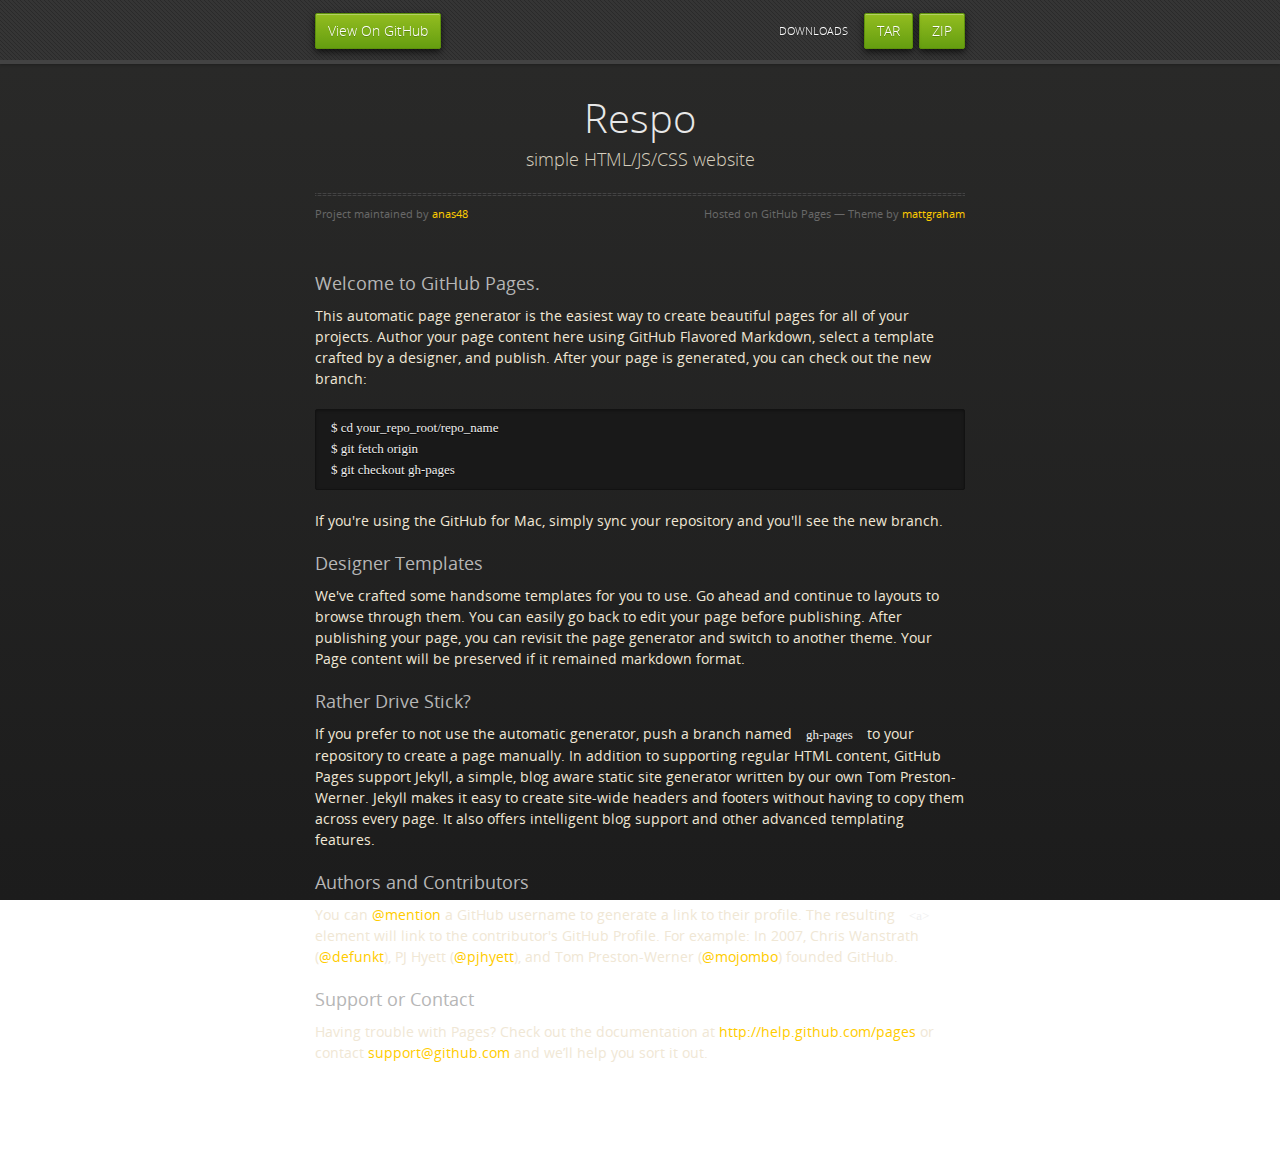
==== index.html @ 84af6e56 "Create gh-pages branch via GitHub" ====
<!doctype html>
<html>
  <head>
    <meta charset="utf-8">
    <meta http-equiv="X-UA-Compatible" content="chrome=1">
    <title>Respo by anas48</title>
    <link rel="stylesheet" href="stylesheets/styles.css">
    <link rel="stylesheet" href="stylesheets/pygment_trac.css">
    <script src="https://ajax.googleapis.com/ajax/libs/jquery/1.7.1/jquery.min.js"></script>
    <script src="javascripts/respond.js"></script>
    <!--[if lt IE 9]>
      <script src="//html5shiv.googlecode.com/svn/trunk/html5.js"></script>
    <![endif]-->
    <!--[if lt IE 8]>
    <link rel="stylesheet" href="stylesheets/ie.css">
    <![endif]-->
    <meta name="viewport" content="width=device-width, initial-scale=1, user-scalable=no">

  </head>
  <body>
      <div id="header">
        <nav>
          <li class="fork"><a href="https://github.com/anas48/respo">View On GitHub</a></li>
          <li class="downloads"><a href="https://github.com/anas48/respo/zipball/master">ZIP</a></li>
          <li class="downloads"><a href="https://github.com/anas48/respo/tarball/master">TAR</a></li>
          <li class="title">DOWNLOADS</li>
        </nav>
      </div><!-- end header -->

    <div class="wrapper">

      <section>
        <div id="title">
          <h1>Respo</h1>
          <p>simple HTML/JS/CSS website</p>
          <hr>
          <span class="credits left">Project maintained by <a href="https://github.com/anas48">anas48</a></span>
          <span class="credits right">Hosted on GitHub Pages &mdash; Theme by <a href="https://twitter.com/michigangraham">mattgraham</a></span>
        </div>

        <h3>
<a name="welcome-to-github-pages" class="anchor" href="#welcome-to-github-pages"><span class="octicon octicon-link"></span></a>Welcome to GitHub Pages.</h3>

<p>This automatic page generator is the easiest way to create beautiful pages for all of your projects. Author your page content here using GitHub Flavored Markdown, select a template crafted by a designer, and publish. After your page is generated, you can check out the new branch:</p>

<pre><code>$ cd your_repo_root/repo_name
$ git fetch origin
$ git checkout gh-pages
</code></pre>

<p>If you're using the GitHub for Mac, simply sync your repository and you'll see the new branch.</p>

<h3>
<a name="designer-templates" class="anchor" href="#designer-templates"><span class="octicon octicon-link"></span></a>Designer Templates</h3>

<p>We've crafted some handsome templates for you to use. Go ahead and continue to layouts to browse through them. You can easily go back to edit your page before publishing. After publishing your page, you can revisit the page generator and switch to another theme. Your Page content will be preserved if it remained markdown format.</p>

<h3>
<a name="rather-drive-stick" class="anchor" href="#rather-drive-stick"><span class="octicon octicon-link"></span></a>Rather Drive Stick?</h3>

<p>If you prefer to not use the automatic generator, push a branch named <code>gh-pages</code> to your repository to create a page manually. In addition to supporting regular HTML content, GitHub Pages support Jekyll, a simple, blog aware static site generator written by our own Tom Preston-Werner. Jekyll makes it easy to create site-wide headers and footers without having to copy them across every page. It also offers intelligent blog support and other advanced templating features.</p>

<h3>
<a name="authors-and-contributors" class="anchor" href="#authors-and-contributors"><span class="octicon octicon-link"></span></a>Authors and Contributors</h3>

<p>You can <a href="https://github.com/blog/821" class="user-mention">@mention</a> a GitHub username to generate a link to their profile. The resulting <code>&lt;a&gt;</code> element will link to the contributor's GitHub Profile. For example: In 2007, Chris Wanstrath (<a href="https://github.com/defunkt" class="user-mention">@defunkt</a>), PJ Hyett (<a href="https://github.com/pjhyett" class="user-mention">@pjhyett</a>), and Tom Preston-Werner (<a href="https://github.com/mojombo" class="user-mention">@mojombo</a>) founded GitHub.</p>

<h3>
<a name="support-or-contact" class="anchor" href="#support-or-contact"><span class="octicon octicon-link"></span></a>Support or Contact</h3>

<p>Having trouble with Pages? Check out the documentation at <a href="http://help.github.com/pages">http://help.github.com/pages</a> or contact <a href="mailto:support@github.com">support@github.com</a> and we’ll help you sort it out.</p>
      </section>

    </div>
    <!--[if !IE]><script>fixScale(document);</script><![endif]-->
              <script type="text/javascript">
            var gaJsHost = (("https:" == document.location.protocol) ? "https://ssl." : "http://www.");
            document.write(unescape("%3Cscript src='" + gaJsHost + "google-analytics.com/ga.js' type='text/javascript'%3E%3C/script%3E"));
          </script>
          <script type="text/javascript">
            try {
              var pageTracker = _gat._getTracker("UA-52988797-1");
            pageTracker._trackPageview();
            } catch(err) {}
          </script>

  </body>
</html>
---- stylesheets/styles.css ----
@font-face {
  font-family: 'OpenSansLight';
  src: url("../fonts/OpenSans-Light-webfont.eot");
  src: url("../fonts/OpenSans-Light-webfont.eot?#iefix") format("embedded-opentype"), url("../fonts/OpenSans-Light-webfont.woff") format("woff"), url("../fonts/OpenSans-Light-webfont.ttf") format("truetype"), url("../fonts/OpenSans-Light-webfont.svg#OpenSansLight") format("svg");
  font-weight: normal;
  font-style: normal;
}

@font-face {
  font-family: 'OpenSansLightItalic';
  src: url("../fonts/OpenSans-LightItalic-webfont.eot");
  src: url("../fonts/OpenSans-LightItalic-webfont.eot?#iefix") format("embedded-opentype"), url("../fonts/OpenSans-LightItalic-webfont.woff") format("woff"), url("../fonts/OpenSans-LightItalic-webfont.ttf") format("truetype"), url("../fonts/OpenSans-LightItalic-webfont.svg#OpenSansLightItalic") format("svg");
  font-weight: normal;
  font-style: normal;
}

@font-face {
  font-family: 'OpenSansRegular';
  src: url("../fonts/OpenSans-Regular-webfont.eot");
  src: url("../fonts/OpenSans-Regular-webfont.eot?#iefix") format("embedded-opentype"), url("../fonts/OpenSans-Regular-webfont.woff") format("woff"), url("../fonts/OpenSans-Regular-webfont.ttf") format("truetype"), url("../fonts/OpenSans-Regular-webfont.svg#OpenSansRegular") format("svg");
  font-weight: normal;
  font-style: normal;
  -webkit-font-smoothing: antialiased;
}

@font-face {
  font-family: 'OpenSansItalic';
  src: url("../fonts/OpenSans-Italic-webfont.eot");
  src: url("../fonts/OpenSans-Italic-webfont.eot?#iefix") format("embedded-opentype"), url("../fonts/OpenSans-Italic-webfont.woff") format("woff"), url("../fonts/OpenSans-Italic-webfont.ttf") format("truetype"), url("../fonts/OpenSans-Italic-webfont.svg#OpenSansItalic") format("svg");
  font-weight: normal;
  font-style: normal;
  -webkit-font-smoothing: antialiased;
}

@font-face {
  font-family: 'OpenSansSemibold';
  src: url("../fonts/OpenSans-Semibold-webfont.eot");
  src: url("../fonts/OpenSans-Semibold-webfont.eot?#iefix") format("embedded-opentype"), url("../fonts/OpenSans-Semibold-webfont.woff") format("woff"), url("../fonts/OpenSans-Semibold-webfont.ttf") format("truetype"), url("../fonts/OpenSans-Semibold-webfont.svg#OpenSansSemibold") format("svg");
  font-weight: normal;
  font-style: normal;
  -webkit-font-smoothing: antialiased;
}

@font-face {
  font-family: 'OpenSansSemiboldItalic';
  src: url("../fonts/OpenSans-SemiboldItalic-webfont.eot");
  src: url("../fonts/OpenSans-SemiboldItalic-webfont.eot?#iefix") format("embedded-opentype"), url("../fonts/OpenSans-SemiboldItalic-webfont.woff") format("woff"), url("../fonts/OpenSans-SemiboldItalic-webfont.ttf") format("truetype"), url("../fonts/OpenSans-SemiboldItalic-webfont.svg#OpenSansSemiboldItalic") format("svg");
  font-weight: normal;
  font-style: normal;
  -webkit-font-smoothing: antialiased;
}

@font-face {
  font-family: 'OpenSansBold';
  src: url("../fonts/OpenSans-Bold-webfont.eot");
  src: url("../fonts/OpenSans-Bold-webfont.eot?#iefix") format("embedded-opentype"), url("../fonts/OpenSans-Bold-webfont.woff") format("woff"), url("../fonts/OpenSans-Bold-webfont.ttf") format("truetype"), url("../fonts/OpenSans-Bold-webfont.svg#OpenSansBold") format("svg");
  font-weight: normal;
  font-style: normal;
  -webkit-font-smoothing: antialiased;
}

@font-face {
  font-family: 'OpenSansBoldItalic';
  src: url("../fonts/OpenSans-BoldItalic-webfont.eot");
  src: url("../fonts/OpenSans-BoldItalic-webfont.eot?#iefix") format("embedded-opentype"), url("../fonts/OpenSans-BoldItalic-webfont.woff") format("woff"), url("../fonts/OpenSans-BoldItalic-webfont.ttf") format("truetype"), url("../fonts/OpenSans-BoldItalic-webfont.svg#OpenSansBoldItalic") format("svg");
  font-weight: normal;
  font-style: normal;
  -webkit-font-smoothing: antialiased;
}

/* normalize.css 2012-02-07T12:37 UTC - http://github.com/necolas/normalize.css */
/* =============================================================================
   HTML5 display definitions
   ========================================================================== */
/*
 * Corrects block display not defined in IE6/7/8/9 & FF3
 */
article,
aside,
details,
figcaption,
figure,
footer,
header,
hgroup,
nav,
section,
summary {
  display: block;
}

/*
 * Corrects inline-block display not defined in IE6/7/8/9 & FF3
 */
audio,
canvas,
video {
  display: inline-block;
  *display: inline;
  *zoom: 1;
}

/*
 * Prevents modern browsers from displaying 'audio' without controls
 */
audio:not([controls]) {
  display: none;
}

/*
 * Addresses styling for 'hidden' attribute not present in IE7/8/9, FF3, S4
 * Known issue: no IE6 support
 */
[hidden] {
  display: none;
}

/* =============================================================================
   Base
   ========================================================================== */
/*
 * 1. Corrects text resizing oddly in IE6/7 when body font-size is set using em units
 *    http://clagnut.com/blog/348/#c790
 * 2. Prevents iOS text size adjust after orientation change, without disabling user zoom
 *    www.456bereastreet.com/archive/201012/controlling_text_size_in_safari_for_ios_without_disabling_user_zoom/
 */
html {
  font-size: 100%;
  /* 1 */
  -webkit-text-size-adjust: 100%;
  /* 2 */
  -ms-text-size-adjust: 100%;
  /* 2 */
}

/*
 * Addresses font-family inconsistency between 'textarea' and other form elements.
 */
html,
button,
input,
select,
textarea {
  font-family: sans-serif;
}

/*
 * Addresses margins handled incorrectly in IE6/7
 */
body {
  margin: 0;
}

/* =============================================================================
   Links
   ========================================================================== */
/*
 * Addresses outline displayed oddly in Chrome
 */
a:focus {
  outline: thin dotted;
}

/*
 * Improves readability when focused and also mouse hovered in all browsers
 * people.opera.com/patrickl/experiments/keyboard/test
 */
a:hover,
a:active {
  outline: 0;
}

/* =============================================================================
   Typography
   ========================================================================== */
/*
 * Addresses font sizes and margins set differently in IE6/7
 * Addresses font sizes within 'section' and 'article' in FF4+, Chrome, S5
 */
h1 {
  font-size: 2em;
  margin: 0.67em 0;
}

h2 {
  font-size: 1.5em;
  margin: 0.83em 0;
}

h3 {
  font-size: 1.17em;
  margin: 1em 0;
}

h4 {
  font-size: 1em;
  margin: 1.33em 0;
}

h5 {
  font-size: 0.83em;
  margin: 1.67em 0;
}

h6 {
  font-size: 0.75em;
  margin: 2.33em 0;
}

/*
 * Addresses styling not present in IE7/8/9, S5, Chrome
 */
abbr[title] {
  border-bottom: 1px dotted;
}

/*
 * Addresses style set to 'bolder' in FF3+, S4/5, Chrome
*/
b,
strong {
  font-weight: bold;
}

blockquote {
  margin: 1em 40px;
}

/*
 * Addresses styling not present in S5, Chrome
 */
dfn {
  font-style: italic;
}

/*
 * Addresses styling not present in IE6/7/8/9
 */
mark {
  background: #ff0;
  color: #000;
}

/*
 * Addresses margins set differently in IE6/7
 */
p,
pre {
  margin: 1em 0;
}

/*
 * Corrects font family set oddly in IE6, S4/5, Chrome
 * en.wikipedia.org/wiki/User:Davidgothberg/Test59
 */
pre,
code,
kbd,
samp {
  font-family: monospace, serif;
  _font-family: 'courier new', monospace;
  font-size: 1em;
}

/*
 * 1. Addresses CSS quotes not supported in IE6/7
 * 2. Addresses quote property not supported in S4
 */
/* 1 */
q {
  quotes: none;
}

/* 2 */
q:before,
q:after {
  content: '';
  content: none;
}

small {
  font-size: 75%;
}

/*
 * Prevents sub and sup affecting line-height in all browsers
 * gist.github.com/413930
 */
sub,
sup {
  font-size: 75%;
  line-height: 0;
  position: relative;
  vertical-align: baseline;
}

sup {
  top: -0.5em;
}

sub {
  bottom: -0.25em;
}

/* =============================================================================
   Lists
   ========================================================================== */
/*
 * Addresses margins set differently in IE6/7
 */
dl,
menu,
ol,
ul {
  margin: 1em 0;
}

dd {
  margin: 0 0 0 40px;
}

/*
 * Addresses paddings set differently in IE6/7
 */
menu,
ol,
ul {
  padding: 0 0 0 40px;
}

/*
 * Corrects list images handled incorrectly in IE7
 */
nav ul,
nav ol {
  list-style: none;
  list-style-image: none;
}

/* =============================================================================
   Embedded content
   ========================================================================== */
/*
 * 1. Removes border when inside 'a' element in IE6/7/8/9, FF3
 * 2. Improves image quality when scaled in IE7
 *    code.flickr.com/blog/2008/11/12/on-ui-quality-the-little-things-client-side-image-resizing/
 */
img {
  border: 0;
  /* 1 */
  -ms-interpolation-mode: bicubic;
  /* 2 */
}

/*
 * Corrects overflow displayed oddly in IE9
 */
svg:not(:root) {
  overflow: hidden;
}

/* =============================================================================
   Figures
   ========================================================================== */
/*
 * Addresses margin not present in IE6/7/8/9, S5, O11
 */
figure {
  margin: 0;
}

/* =============================================================================
   Forms
   ========================================================================== */
/*
 * Corrects margin displayed oddly in IE6/7
 */
form {
  margin: 0;
}

/*
 * Define consistent border, margin, and padding
 */
fieldset {
  border: 1px solid #c0c0c0;
  margin: 0 2px;
  padding: 0.35em 0.625em 0.75em;
}

/*
 * 1. Corrects color not being inherited in IE6/7/8/9
 * 2. Corrects text not wrapping in FF3 
 * 3. Corrects alignment displayed oddly in IE6/7
 */
legend {
  border: 0;
  /* 1 */
  padding: 0;
  white-space: normal;
  /* 2 */
  *margin-left: -7px;
  /* 3 */
}

/*
 * 1. Corrects font size not being inherited in all browsers
 * 2. Addresses margins set differently in IE6/7, FF3+, S5, Chrome
 * 3. Improves appearance and consistency in all browsers
 */
button,
input,
select,
textarea {
  font-size: 100%;
  /* 1 */
  margin: 0;
  /* 2 */
  vertical-align: baseline;
  /* 3 */
  *vertical-align: middle;
  /* 3 */
}

/*
 * Addresses FF3/4 setting line-height on 'input' using !important in the UA stylesheet
 */
button,
input {
  line-height: normal;
  /* 1 */
}

/*
 * 1. Improves usability and consistency of cursor style between image-type 'input' and others
 * 2. Corrects inability to style clickable 'input' types in iOS
 * 3. Removes inner spacing in IE7 without affecting normal text inputs
 *    Known issue: inner spacing remains in IE6
 */
button,
input[type="button"],
input[type="reset"],
input[type="submit"] {
  cursor: pointer;
  /* 1 */
  -webkit-appearance: button;
  /* 2 */
  *overflow: visible;
  /* 3 */
}

/*
 * Re-set default cursor for disabled elements
 */
button[disabled],
input[disabled] {
  cursor: default;
}

/*
 * 1. Addresses box sizing set to content-box in IE8/9
 * 2. Removes excess padding in IE8/9
 * 3. Removes excess padding in IE7
      Known issue: excess padding remains in IE6
 */
input[type="checkbox"],
input[type="radio"] {
  box-sizing: border-box;
  /* 1 */
  padding: 0;
  /* 2 */
  *height: 13px;
  /* 3 */
  *width: 13px;
  /* 3 */
}

/*
 * 1. Addresses appearance set to searchfield in S5, Chrome
 * 2. Addresses box-sizing set to border-box in S5, Chrome (include -moz to future-proof)
 */
input[type="search"] {
  -webkit-appearance: textfield;
  /* 1 */
  -moz-box-sizing: content-box;
  -webkit-box-sizing: content-box;
  /* 2 */
  box-sizing: content-box;
}

/*
 * Removes inner padding and search cancel button in S5, Chrome on OS X
 */
input[type="search"]::-webkit-search-decoration,
input[type="search"]::-webkit-search-cancel-button {
  -webkit-appearance: none;
}

/*
 * Removes inner padding and border in FF3+
 * www.sitepen.com/blog/2008/05/14/the-devils-in-the-details-fixing-dojos-toolbar-buttons/
 */
button::-moz-focus-inner,
input::-moz-focus-inner {
  border: 0;
  padding: 0;
}

/*
 * 1. Removes default vertical scrollbar in IE6/7/8/9
 * 2. Improves readability and alignment in all browsers
 */
textarea {
  overflow: auto;
  /* 1 */
  vertical-align: top;
  /* 2 */
}

/* =============================================================================
   Tables
   ========================================================================== */
/*
 * Remove most spacing between table cells
 */
table {
  border-collapse: collapse;
  border-spacing: 0;
}

body {
  padding: 0px 0 20px 0px;
  margin: 0px;
  font: 14px/1.5 "OpenSansRegular", "Helvetica Neue", Helvetica, Arial, sans-serif;
  color: #f0e7d5;
  font-weight: normal;
  background: #252525;
  background-attachment: fixed !important;
  background: -webkit-gradient(linear, 50% 0%, 50% 100%, color-stop(0%, #2a2a29), color-stop(100%, #1c1c1c));
  background: -webkit-linear-gradient(#2a2a29, #1c1c1c);
  background: -moz-linear-gradient(#2a2a29, #1c1c1c);
  background: -o-linear-gradient(#2a2a29, #1c1c1c);
  background: -ms-linear-gradient(#2a2a29, #1c1c1c);
  background: linear-gradient(#2a2a29, #1c1c1c);
}

h1, h2, h3, h4, h5, h6 {
  color: #e8e8e8;
  margin: 0 0 10px;
  font-family: 'OpenSansRegular', "Helvetica Neue", Helvetica, Arial, sans-serif;
  font-weight: normal;
}

p, ul, ol, table, pre, dl {
  margin: 0 0 20px;
}

h1, h2, h3 {
  line-height: 1.1;
}

h1 {
  font-size: 28px;
}

h2 {
  font-size: 24px;
}

h4, h5, h6 {
  color: #e8e8e8;
}

h3 {
  font-size: 18px;
  line-height: 24px;
  font-family: 'OpenSansRegular', "Helvetica Neue", Helvetica, Arial, sans-serif !important;
  font-weight: normal;
  color: #b6b6b6;
}

a {
  color: #ffcc00;
  font-weight: 400;
  text-decoration: none;
}
a:hover {
  color: #ffeb9b;
}

a small {
  font-size: 11px;
  color: #666;
  margin-top: -0.6em;
  display: block;
}

ul {
  list-style-image: url("../images/bullet.png");
}

strong {
  font-family: 'OpenSansBold', "Helvetica Neue", Helvetica, Arial, sans-serif !important;
  font-weight: normal;
}

.wrapper {
  max-width: 650px;
  margin: 0 auto;
  position: relative;
  padding: 0 20px;
}

section img {
  max-width: 100%;
}

blockquote {
  border-left: 3px solid #ffcc00;
  margin: 0;
  padding: 0 0 0 20px;
  font-style: italic;
}

code {
  font-family: "Lucida Sans", Monaco, Bitstream Vera Sans Mono, Lucida Console, Terminal;
  color: #efefef;
  font-size: 13px;
  margin: 0 4px;
  padding: 4px 6px;
  -moz-border-radius: 2px;
  -webkit-border-radius: 2px;
  -o-border-radius: 2px;
  -ms-border-radius: 2px;
  -khtml-border-radius: 2px;
  border-radius: 2px;
}

pre {
  padding: 8px 15px;
  background: #191919;
  -moz-border-radius: 2px;
  -webkit-border-radius: 2px;
  -o-border-radius: 2px;
  -ms-border-radius: 2px;
  -khtml-border-radius: 2px;
  border-radius: 2px;
  border: 1px solid #121212;
  -moz-box-shadow: inset 0 1px 3px rgba(0, 0, 0, 0.3);
  -webkit-box-shadow: inset 0 1px 3px rgba(0, 0, 0, 0.3);
  -o-box-shadow: inset 0 1px 3px rgba(0, 0, 0, 0.3);
  box-shadow: inset 0 1px 3px rgba(0, 0, 0, 0.3);
  overflow: auto;
  overflow-y: hidden;
}
pre code {
  color: #efefef;
  text-shadow: 0px 1px 0px #000;
  margin: 0;
  padding: 0;
}

table {
  width: 100%;
  border-collapse: collapse;
}

th {
  text-align: left;
  padding: 5px 10px;
  border-bottom: 1px solid #434343;
  color: #b6b6b6;
  font-family: 'OpenSansSemibold', "Helvetica Neue", Helvetica, Arial, sans-serif !important;
  font-weight: normal;
}

td {
  text-align: left;
  padding: 5px 10px;
  border-bottom: 1px solid #434343;
}

hr {
  border: 0;
  outline: none;
  height: 3px;
  background: transparent url("../images/hr.gif") center center repeat-x;
  margin: 0 0 20px;
}

dt {
  color: #F0E7D5;
  font-family: 'OpenSansSemibold', "Helvetica Neue", Helvetica, Arial, sans-serif !important;
  font-weight: normal;
}

#header {
  z-index: 100;
  left: 0;
  top: 0px;
  height: 60px;
  width: 100%;
  position: fixed;
  background: url(../images/nav-bg.gif) #353535;
  border-bottom: 4px solid #434343;
  -moz-box-shadow: 0px 1px 3px rgba(0, 0, 0, 0.25);
  -webkit-box-shadow: 0px 1px 3px rgba(0, 0, 0, 0.25);
  -o-box-shadow: 0px 1px 3px rgba(0, 0, 0, 0.25);
  box-shadow: 0px 1px 3px rgba(0, 0, 0, 0.25);
}
#header nav {
  max-width: 650px;
  margin: 0 auto;
  padding: 0 10px;
  background: blue;
  margin: 6px auto;
}
#header nav li {
  font-family: 'OpenSansLight', "Helvetica Neue", Helvetica, Arial, sans-serif;
  font-weight: normal;
  list-style: none;
  display: inline;
  color: white;
  line-height: 50px;
  text-shadow: 0px 1px 0px rgba(0, 0, 0, 0.2);
  font-size: 14px;
}
#header nav li a {
  color: white;
  border: 1px solid #5d910b;
  background: -webkit-gradient(linear, 50% 0%, 50% 100%, color-stop(0%, #93bd20), color-stop(100%, #659e10));
  background: -webkit-linear-gradient(#93bd20, #659e10);
  background: -moz-linear-gradient(#93bd20, #659e10);
  background: -o-linear-gradient(#93bd20, #659e10);
  background: -ms-linear-gradient(#93bd20, #659e10);
  background: linear-gradient(#93bd20, #659e10);
  -moz-border-radius: 2px;
  -webkit-border-radius: 2px;
  -o-border-radius: 2px;
  -ms-border-radius: 2px;
  -khtml-border-radius: 2px;
  border-radius: 2px;
  -moz-box-shadow: inset 0px 1px 0px rgba(255, 255, 255, 0.3), 0px 3px 7px rgba(0, 0, 0, 0.7);
  -webkit-box-shadow: inset 0px 1px 0px rgba(255, 255, 255, 0.3), 0px 3px 7px rgba(0, 0, 0, 0.7);
  -o-box-shadow: inset 0px 1px 0px rgba(255, 255, 255, 0.3), 0px 3px 7px rgba(0, 0, 0, 0.7);
  box-shadow: inset 0px 1px 0px rgba(255, 255, 255, 0.3), 0px 3px 7px rgba(0, 0, 0, 0.7);
  background-color: #93bd20;
  padding: 10px 12px;
  margin-top: 6px;
  line-height: 14px;
  font-size: 14px;
  display: inline-block;
  text-align: center;
}
#header nav li a:hover {
  background: -webkit-gradient(linear, 50% 0%, 50% 100%, color-stop(0%, #749619), color-stop(100%, #527f0e));
  background: -webkit-linear-gradient(#749619, #527f0e);
  background: -moz-linear-gradient(#749619, #527f0e);
  background: -o-linear-gradient(#749619, #527f0e);
  background: -ms-linear-gradient(#749619, #527f0e);
  background: linear-gradient(#749619, #527f0e);
  background-color: #659e10;
  border: 1px solid #527f0e;
  -moz-box-shadow: inset 0px 1px 1px rgba(0, 0, 0, 0.2), 0px 1px 0px rgba(0, 0, 0, 0);
  -webkit-box-shadow: inset 0px 1px 1px rgba(0, 0, 0, 0.2), 0px 1px 0px rgba(0, 0, 0, 0);
  -o-box-shadow: inset 0px 1px 1px rgba(0, 0, 0, 0.2), 0px 1px 0px rgba(0, 0, 0, 0);
  box-shadow: inset 0px 1px 1px rgba(0, 0, 0, 0.2), 0px 1px 0px rgba(0, 0, 0, 0);
}
#header nav li.fork {
  float: left;
  margin-left: 0px;
}
#header nav li.downloads {
  float: right;
  margin-left: 6px;
}
#header nav li.title {
  float: right;
  margin-right: 10px;
  font-size: 11px;
}

section {
  max-width: 650px;
  padding: 30px 0px 50px 0px;
  margin: 20px 0;
  margin-top: 70px;
}
section #title {
  border: 0;
  outline: none;
  margin: 0 0 50px 0;
  padding: 0 0 5px 0;
}
section #title h1 {
  font-family: 'OpenSansLight', "Helvetica Neue", Helvetica, Arial, sans-serif;
  font-weight: normal;
  font-size: 40px;
  text-align: center;
  line-height: 36px;
}
section #title p {
  color: #d7cfbe;
  font-family: 'OpenSansLight', "Helvetica Neue", Helvetica, Arial, sans-serif;
  font-weight: normal;
  font-size: 18px;
  text-align: center;
}
section #title .credits {
  font-size: 11px;
  font-family: 'OpenSansRegular', "Helvetica Neue", Helvetica, Arial, sans-serif;
  font-weight: normal;
  color: #696969;
  margin-top: -10px;
}
section #title .credits.left {
  float: left;
}
section #title .credits.right {
  float: right;
}

@media print, screen and (max-width: 720px) {
  #title .credits {
    display: block;
    width: 100%;
    line-height: 30px;
    text-align: center;
  }
  #title .credits .left {
    float: none;
    display: block;
  }
  #title .credits .right {
    float: none;
    display: block;
  }
}
@media print, screen and (max-width: 480px) {
  #header {
    margin-top: -20px;
  }

  section {
    margin-top: 40px;
  }

  nav {
    display: none;
  }
}
---- stylesheets/pygment_trac.css ----
.highlight .hll { background-color: #404040 }
.highlight  { color: #d0d0d0 }
.highlight .c { color: #999999; font-style: italic } /* Comment */
.highlight .err { color: #a61717; background-color: #e3d2d2 } /* Error */
.highlight .g { color: #d0d0d0 } /* Generic */
.highlight .k { color: #6ab825; font-weight: normal } /* Keyword */
.highlight .l { color: #d0d0d0 } /* Literal */
.highlight .n { color: #d0d0d0 } /* Name */
.highlight .o { color: #d0d0d0 } /* Operator */
.highlight .x { color: #d0d0d0 } /* Other */
.highlight .p { color: #d0d0d0 } /* Punctuation */
.highlight .cm { color: #999999; font-style: italic } /* Comment.Multiline */
.highlight .cp { color: #cd2828; font-weight: normal } /* Comment.Preproc */
.highlight .c1 { color: #999999; font-style: italic } /* Comment.Single */
.highlight .cs { color: #e50808; font-weight: normal; background-color: #520000 } /* Comment.Special */
.highlight .gd { color: #d22323 } /* Generic.Deleted */
.highlight .ge { color: #d0d0d0; font-style: italic } /* Generic.Emph */
.highlight .gr { color: #d22323 } /* Generic.Error */
.highlight .gh { color: #ffffff; font-weight: normal } /* Generic.Heading */
.highlight .gi { color: #589819 } /* Generic.Inserted */
.highlight .go { color: #cccccc } /* Generic.Output */
.highlight .gp { color: #aaaaaa } /* Generic.Prompt */
.highlight .gs { color: #d0d0d0; font-weight: normal } /* Generic.Strong */
.highlight .gu { color: #ffffff; text-decoration: underline } /* Generic.Subheading */
.highlight .gt { color: #d22323 } /* Generic.Traceback */
.highlight .kc { color: #6ab825; font-weight: normal } /* Keyword.Constant */
.highlight .kd { color: #6ab825; font-weight: normal } /* Keyword.Declaration */
.highlight .kn { color: #6ab825; font-weight: normal } /* Keyword.Namespace */
.highlight .kp { color: #6ab825 } /* Keyword.Pseudo */
.highlight .kr { color: #6ab825; font-weight: normal } /* Keyword.Reserved */
.highlight .kt { color: #6ab825; font-weight: normal } /* Keyword.Type */
.highlight .ld { color: #d0d0d0 } /* Literal.Date */
.highlight .m { color: #3677a9 } /* Literal.Number */
.highlight .s { color: #9dd5f1 } /* Literal.String */
.highlight .na { color: #bbbbbb } /* Name.Attribute */
.highlight .nb { color: #24909d } /* Name.Builtin */
.highlight .nc { color: #447fcf; text-decoration: underline } /* Name.Class */
.highlight .no { color: #40ffff } /* Name.Constant */
.highlight .nd { color: #ffa500 } /* Name.Decorator */
.highlight .ni { color: #d0d0d0 } /* Name.Entity */
.highlight .ne { color: #bbbbbb } /* Name.Exception */
.highlight .nf { color: #447fcf } /* Name.Function */
.highlight .nl { color: #d0d0d0 } /* Name.Label */
.highlight .nn { color: #447fcf; text-decoration: underline } /* Name.Namespace */
.highlight .nx { color: #d0d0d0 } /* Name.Other */
.highlight .py { color: #d0d0d0 } /* Name.Property */
.highlight .nt { color: #6ab825;} /* Name.Tag */
.highlight .nv { color: #40ffff } /* Name.Variable */
.highlight .ow { color: #6ab825; font-weight: normal } /* Operator.Word */
.highlight .w { color: #666666 } /* Text.Whitespace */
.highlight .mf { color: #3677a9 } /* Literal.Number.Float */
.highlight .mh { color: #3677a9 } /* Literal.Number.Hex */
.highlight .mi { color: #3677a9 } /* Literal.Number.Integer */
.highlight .mo { color: #3677a9 } /* Literal.Number.Oct */
.highlight .sb { color: #9dd5f1 } /* Literal.String.Backtick */
.highlight .sc { color: #9dd5f1 } /* Literal.String.Char */
.highlight .sd { color: #9dd5f1 } /* Literal.String.Doc */
.highlight .s2 { color: #9dd5f1 } /* Literal.String.Double */
.highlight .se { color: #9dd5f1 } /* Literal.String.Escape */
.highlight .sh { color: #9dd5f1 } /* Literal.String.Heredoc */
.highlight .si { color: #9dd5f1 } /* Literal.String.Interpol */
.highlight .sx { color: #ffa500 } /* Literal.String.Other */
.highlight .sr { color: #9dd5f1 } /* Literal.String.Regex */
.highlight .s1 { color: #9dd5f1 } /* Literal.String.Single */
.highlight .ss { color: #9dd5f1 } /* Literal.String.Symbol */
.highlight .bp { color: #24909d } /* Name.Builtin.Pseudo */
.highlight .vc { color: #40ffff } /* Name.Variable.Class */
.highlight .vg { color: #40ffff } /* Name.Variable.Global */
.highlight .vi { color: #40ffff } /* Name.Variable.Instance */
.highlight .il { color: #3677a9 } /* Literal.Number.Integer.Long */
---- stylesheets/ie.css ----
nav {
  display: none;
}
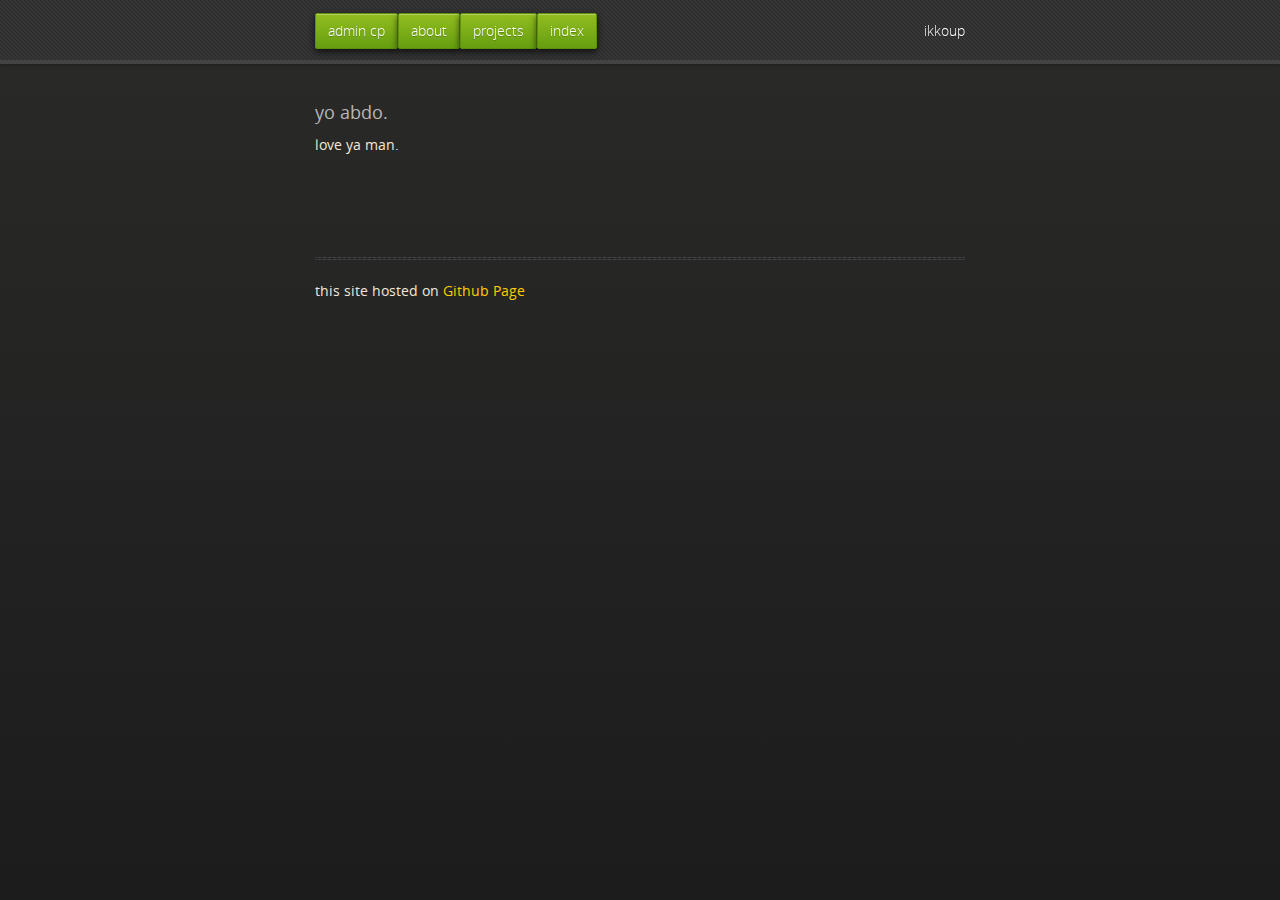
==== commit c7e54e88: "Update index.html" ====
--- a/index.html
+++ b/index.html
@@ -3,9 +3,10 @@
   <head>
     <meta charset="utf-8">
     <meta http-equiv="X-UA-Compatible" content="chrome=1">
-    <title>Respo by anas48</title>
+    <title>ikkoup scanlation | index</title>
     <link rel="stylesheet" href="stylesheets/styles.css">
     <link rel="stylesheet" href="stylesheets/pygment_trac.css">
+	<link rel="stylesheet" href="font111/css/font-awesome.min.css">
     <script src="https://ajax.googleapis.com/ajax/libs/jquery/1.7.1/jquery.min.js"></script>
     <script src="javascripts/respond.js"></script>
     <!--[if lt IE 9]>
@@ -20,58 +21,38 @@
   <body>
       <div id="header">
         <nav>
-          <li class="fork"><a href="https://github.com/anas48/respo">View On GitHub</a></li>
-          <li class="downloads"><a href="https://github.com/anas48/respo/zipball/master">ZIP</a></li>
+          <li class="fork"><a href="https://github.com/anas48/respo">admin cp</a></li>
+          <li class="fork"><a href="https://github.com/anas48/respo">about</a></li>
+          <li class="fork"><a href="https://github.com/anas48/respo">projects</a></li>
+		  <li class="fork"><a href="https://github.com/anas48/respo">index</a></li>
+          <li class="downloads"<h1>ikkoup</h1></li>
+          <!-- <li class="downloads"><a href="https://github.com/anas48/respo/zipball/master">ZIP</a></li>
           <li class="downloads"><a href="https://github.com/anas48/respo/tarball/master">TAR</a></li>
-          <li class="title">DOWNLOADS</li>
+          <li class="title">DOWNLOADS</li> -->
         </nav>
-      </div><!-- end header -->
+      </div>
+      <!-- end header -->
 
     <div class="wrapper">
 
       <section>
-        <div id="title">
-          <h1>Respo</h1>
-          <p>simple HTML/JS/CSS website</p>
+       <!--  <div id="title">
+          <h1>ikkoup</h1>
+          <p>your source for HQ old manga.</p>
           <hr>
           <span class="credits left">Project maintained by <a href="https://github.com/anas48">anas48</a></span>
           <span class="credits right">Hosted on GitHub Pages &mdash; Theme by <a href="https://twitter.com/michigangraham">mattgraham</a></span>
-        </div>
+        </div> -->
 
         <h3>
-<a name="welcome-to-github-pages" class="anchor" href="#welcome-to-github-pages"><span class="octicon octicon-link"></span></a>Welcome to GitHub Pages.</h3>
+<a name="welcome-to-github-pages" class="anchor" href="#welcome-to-github-pages"><span class="octicon octicon-link"></span></a>yo abdo.</h3>
+        <p>love ya man.</p>
+        <p>&nbsp;</p>
+        <p>&nbsp;</p>
+<hr>
+this site hosted on <a href="http://github.com" class="user-mention">Github Page</a></section>
 
-<p>This automatic page generator is the easiest way to create beautiful pages for all of your projects. Author your page content here using GitHub Flavored Markdown, select a template crafted by a designer, and publish. After your page is generated, you can check out the new branch:</p>
-
-<pre><code>$ cd your_repo_root/repo_name
-$ git fetch origin
-$ git checkout gh-pages
-</code></pre>
-
-<p>If you're using the GitHub for Mac, simply sync your repository and you'll see the new branch.</p>
-
-<h3>
-<a name="designer-templates" class="anchor" href="#designer-templates"><span class="octicon octicon-link"></span></a>Designer Templates</h3>
-
-<p>We've crafted some handsome templates for you to use. Go ahead and continue to layouts to browse through them. You can easily go back to edit your page before publishing. After publishing your page, you can revisit the page generator and switch to another theme. Your Page content will be preserved if it remained markdown format.</p>
-
-<h3>
-<a name="rather-drive-stick" class="anchor" href="#rather-drive-stick"><span class="octicon octicon-link"></span></a>Rather Drive Stick?</h3>
-
-<p>If you prefer to not use the automatic generator, push a branch named <code>gh-pages</code> to your repository to create a page manually. In addition to supporting regular HTML content, GitHub Pages support Jekyll, a simple, blog aware static site generator written by our own Tom Preston-Werner. Jekyll makes it easy to create site-wide headers and footers without having to copy them across every page. It also offers intelligent blog support and other advanced templating features.</p>
-
-<h3>
-<a name="authors-and-contributors" class="anchor" href="#authors-and-contributors"><span class="octicon octicon-link"></span></a>Authors and Contributors</h3>
-
-<p>You can <a href="https://github.com/blog/821" class="user-mention">@mention</a> a GitHub username to generate a link to their profile. The resulting <code>&lt;a&gt;</code> element will link to the contributor's GitHub Profile. For example: In 2007, Chris Wanstrath (<a href="https://github.com/defunkt" class="user-mention">@defunkt</a>), PJ Hyett (<a href="https://github.com/pjhyett" class="user-mention">@pjhyett</a>), and Tom Preston-Werner (<a href="https://github.com/mojombo" class="user-mention">@mojombo</a>) founded GitHub.</p>
-
-<h3>
-<a name="support-or-contact" class="anchor" href="#support-or-contact"><span class="octicon octicon-link"></span></a>Support or Contact</h3>
-
-<p>Having trouble with Pages? Check out the documentation at <a href="http://help.github.com/pages">http://help.github.com/pages</a> or contact <a href="mailto:support@github.com">support@github.com</a> and we’ll help you sort it out.</p>
-      </section>
-
-    </div>
+  </div>
     <!--[if !IE]><script>fixScale(document);</script><![endif]-->
               <script type="text/javascript">
             var gaJsHost = (("https:" == document.location.protocol) ? "https://ssl." : "http://www.");
@@ -85,4 +66,4 @@
           </script>
 
   </body>
-</html>+</html>
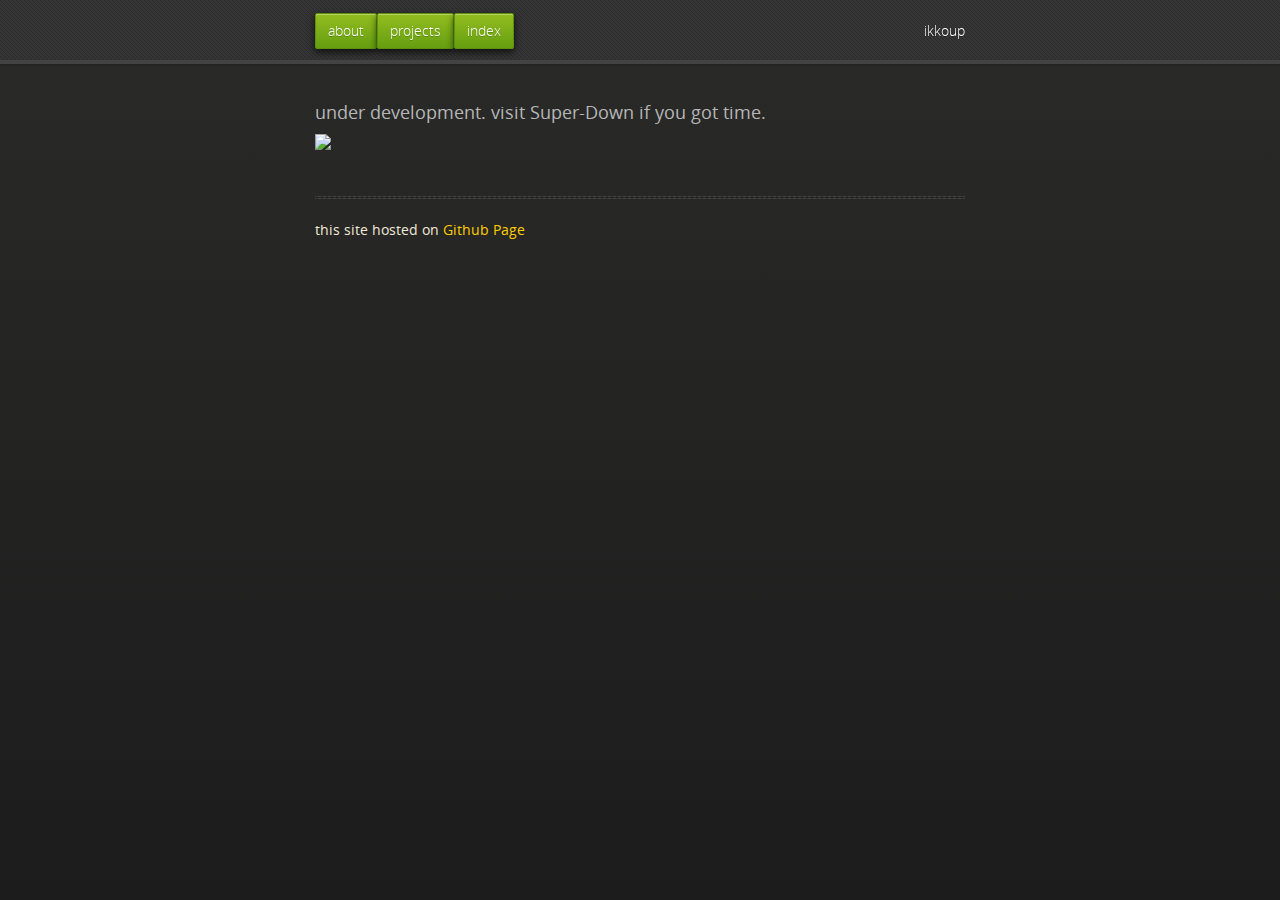
==== commit a04fbca9: "Update index.html" ====
--- a/index.html
+++ b/index.html
@@ -21,10 +21,9 @@
   <body>
       <div id="header">
         <nav>
-          <li class="fork"><a href="https://github.com/anas48/respo">admin cp</a></li>
-          <li class="fork"><a href="https://github.com/anas48/respo">about</a></li>
-          <li class="fork"><a href="https://github.com/anas48/respo">projects</a></li>
-		  <li class="fork"><a href="https://github.com/anas48/respo">index</a></li>
+          <li class="fork"><a href="#">about</a></li>
+          <li class="fork"><a href="#">projects</a></li>
+		  <li class="fork"><a href="#">index</a></li>
           <li class="downloads"<h1>ikkoup</h1></li>
           <!-- <li class="downloads"><a href="https://github.com/anas48/respo/zipball/master">ZIP</a></li>
           <li class="downloads"><a href="https://github.com/anas48/respo/tarball/master">TAR</a></li>
@@ -45,9 +44,8 @@
         </div> -->
 
         <h3>
-<a name="welcome-to-github-pages" class="anchor" href="#welcome-to-github-pages"><span class="octicon octicon-link"></span></a>yo abdo.</h3>
-        <p>love ya man.</p>
-        <p>&nbsp;</p>
+<a name="welcome-to-github-pages" class="anchor" href="#welcome-to-github-pages"><span class="octicon octicon-link"></span></a>under development. visit Super-Down if you got time.</h3>
+        <a href="http://www.super-down.com"><img src="http://im45.gulfup.com/SsGKDA.png"></a>
         <p>&nbsp;</p>
 <hr>
 this site hosted on <a href="http://github.com" class="user-mention">Github Page</a></section>
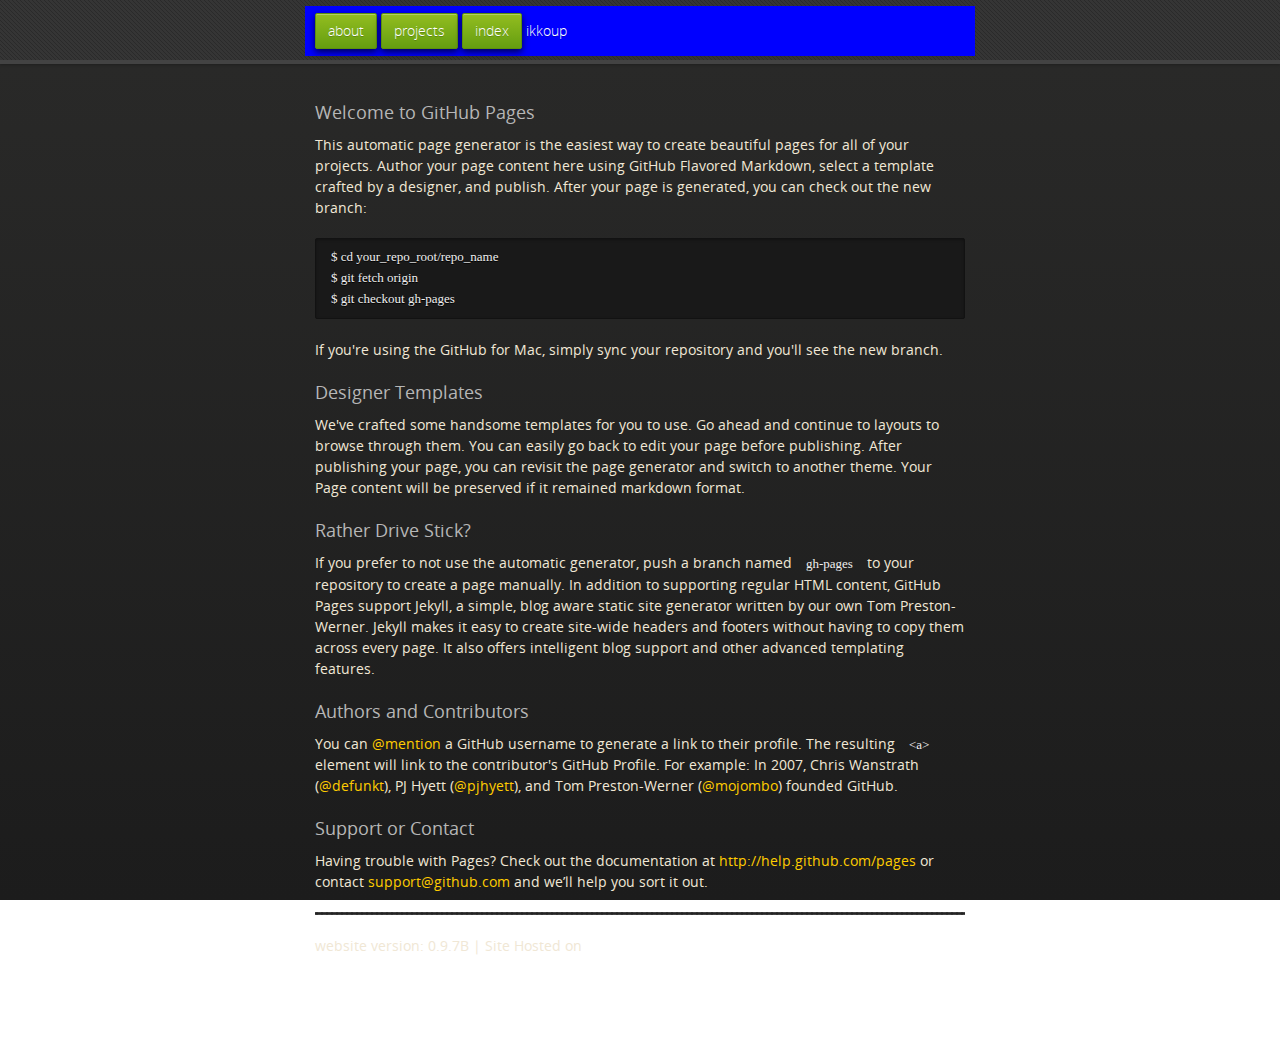
==== commit a63a74ea: "First official update for index.html" ====
--- a/index.html
+++ b/index.html
@@ -3,7 +3,7 @@
   <head>
     <meta charset="utf-8">
     <meta http-equiv="X-UA-Compatible" content="chrome=1">
-    <title>ikkoup scanlation | index</title>
+    <title>ikkoup scanlation</title>
     <link rel="stylesheet" href="stylesheets/styles.css">
     <link rel="stylesheet" href="stylesheets/pygment_trac.css">
 	<link rel="stylesheet" href="font111/css/font-awesome.min.css">
@@ -21,10 +21,11 @@
   <body>
       <div id="header">
         <nav>
-          <li class="fork"><a href="#">about</a></li>
-          <li class="fork"><a href="#">projects</a></li>
-		  <li class="fork"><a href="#">index</a></li>
-          <li class="downloads"<h1>ikkoup</h1></li>
+    <li class="buttons"><a href="about.html">about</a></li>
+    <li class="buttons"><a href="projects.html">projects</a></li>
+    <li class="buttons"><a href="index.html">index</a></li>
+		<li class="ikkoup"<h1>ikkoup</h1></li>
+          
           <!-- <li class="downloads"><a href="https://github.com/anas48/respo/zipball/master">ZIP</a></li>
           <li class="downloads"><a href="https://github.com/anas48/respo/tarball/master">TAR</a></li>
           <li class="title">DOWNLOADS</li> -->
@@ -44,24 +45,40 @@
         </div> -->
 
         <h3>
-<a name="welcome-to-github-pages" class="anchor" href="#welcome-to-github-pages"><span class="octicon octicon-link"></span></a>under development. visit Super-Down if you got time.</h3>
-        <a href="http://www.super-down.com"><img src="http://im45.gulfup.com/SsGKDA.png"></a>
-        <p>&nbsp;</p>
+<a name="welcome-to-github-pages" class="anchor" href="#welcome-to-github-pages"><span class="octicon octicon-link"></span></a>Welcome to GitHub Pages</h3>
+
+<p>This automatic page generator is the easiest way to create beautiful pages for all of your projects. Author your page content here using GitHub Flavored Markdown, select a template crafted by a designer, and publish. After your page is generated, you can check out the new branch:</p>
+
+<pre><code>$ cd your_repo_root/repo_name
+$ git fetch origin
+$ git checkout gh-pages
+</code></pre>
+
+<p>If you're using the GitHub for Mac, simply sync your repository and you'll see the new branch. </p>
+
+<h3>
+<a name="designer-templates" class="anchor" href="#designer-templates"><span class="octicon octicon-link"></span></a>Designer Templates</h3>
+
+<p>We've crafted some handsome templates for you to use. Go ahead and continue to layouts to browse through them. You can easily go back to edit your page before publishing. After publishing your page, you can revisit the page generator and switch to another theme. Your Page content will be preserved if it remained markdown format.</p>
+
+<h3>
+<a name="rather-drive-stick" class="anchor" href="#rather-drive-stick"><span class="octicon octicon-link"></span></a>Rather Drive Stick?</h3>
+
+<p>If you prefer to not use the automatic generator, push a branch named <code>gh-pages</code> to your repository to create a page manually. In addition to supporting regular HTML content, GitHub Pages support Jekyll, a simple, blog aware static site generator written by our own Tom Preston-Werner. Jekyll makes it easy to create site-wide headers and footers without having to copy them across every page. It also offers intelligent blog support and other advanced templating features.</p>
+
+<h3>
+<a name="authors-and-contributors" class="anchor" href="#authors-and-contributors"><span class="octicon octicon-link"></span></a>Authors and Contributors</h3>
+
+<p>You can <a href="https://github.com/blog/821" class="user-mention">@mention</a> a GitHub username to generate a link to their profile. The resulting <code>&lt;a&gt;</code> element will link to the contributor's GitHub Profile. For example: In 2007, Chris Wanstrath (<a href="https://github.com/defunkt" class="user-mention">@defunkt</a>), PJ Hyett (<a href="https://github.com/pjhyett" class="user-mention">@pjhyett</a>), and Tom Preston-Werner (<a href="https://github.com/mojombo" class="user-mention">@mojombo</a>) founded GitHub.</p>
+
+<h3>
+<a name="support-or-contact" class="anchor" href="#support-or-contact"><span class="octicon octicon-link"></span></a>Support or Contact</h3>
+
+<p>Having trouble with Pages? Check out the documentation at <a href="http://help.github.com/pages">http://help.github.com/pages</a> or contact <a href="mailto:support@github.com">support@github.com</a> and we’ll help you sort it out.</p>
 <hr>
-this site hosted on <a href="http://github.com" class="user-mention">Github Page</a></section>
+website version: 0.9.7B |  Site Hosted on <a href="http://github.com" class="user-mention"><i class="fa fa-github fa-lg"></i></a></section>
 
   </div>
-    <!--[if !IE]><script>fixScale(document);</script><![endif]-->
-              <script type="text/javascript">
-            var gaJsHost = (("https:" == document.location.protocol) ? "https://ssl." : "http://www.");
-            document.write(unescape("%3Cscript src='" + gaJsHost + "google-analytics.com/ga.js' type='text/javascript'%3E%3C/script%3E"));
-          </script>
-          <script type="text/javascript">
-            try {
-              var pageTracker = _gat._getTracker("UA-52988797-1");
-            pageTracker._trackPageview();
-            } catch(err) {}
-          </script>
 
   </body>
 </html>
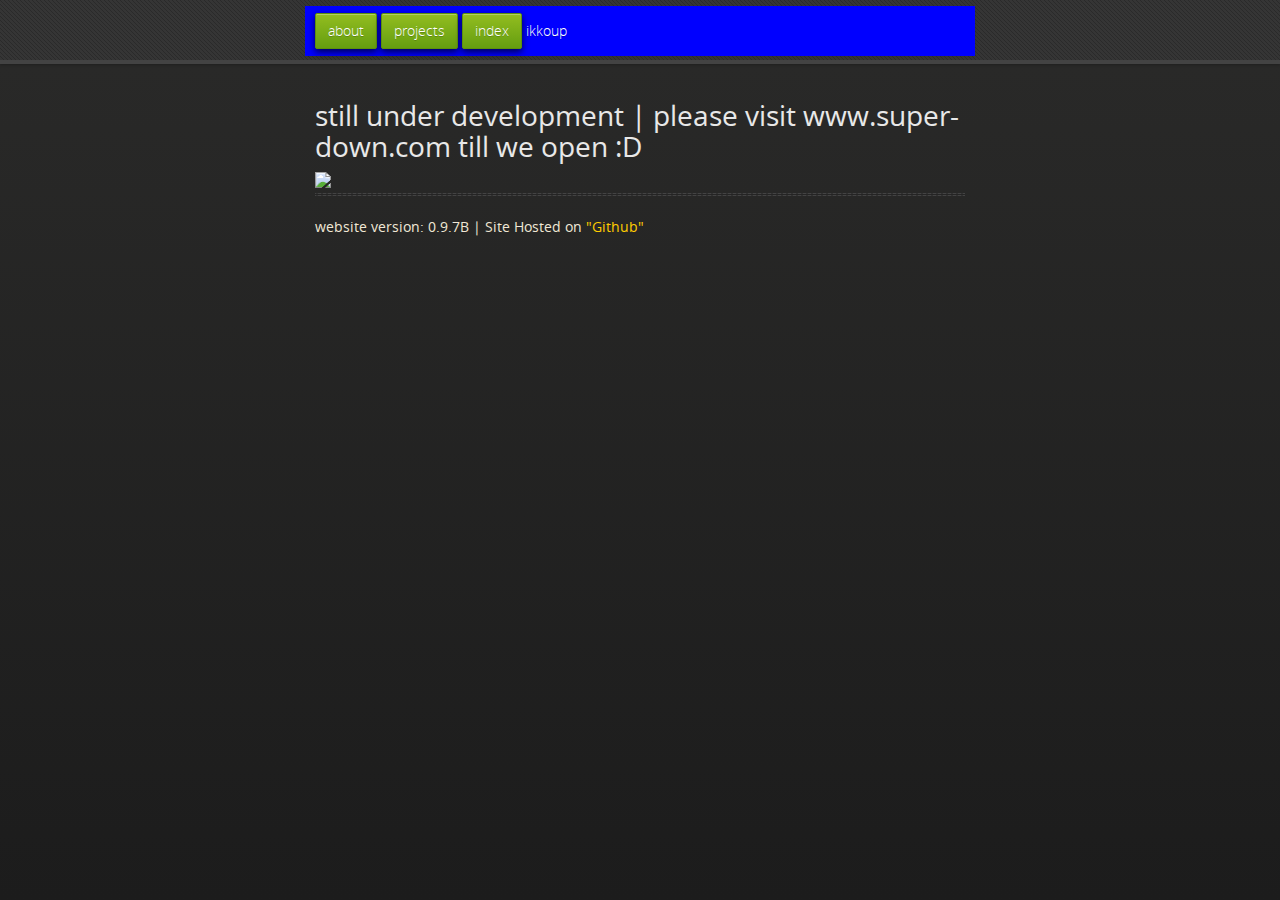
==== commit 0e977685: "Update index.html" ====
--- a/index.html
+++ b/index.html
@@ -44,39 +44,17 @@
           <span class="credits right">Hosted on GitHub Pages &mdash; Theme by <a href="https://twitter.com/michigangraham">mattgraham</a></span>
         </div> -->
 
-        <h3>
-<a name="welcome-to-github-pages" class="anchor" href="#welcome-to-github-pages"><span class="octicon octicon-link"></span></a>Welcome to GitHub Pages</h3>
 
-<p>This automatic page generator is the easiest way to create beautiful pages for all of your projects. Author your page content here using GitHub Flavored Markdown, select a template crafted by a designer, and publish. After your page is generated, you can check out the new branch:</p>
+<h1>still under development  |  please visit www.super-down.com till we open :D</h1>
 
-<pre><code>$ cd your_repo_root/repo_name
-$ git fetch origin
-$ git checkout gh-pages
-</code></pre>
 
-<p>If you're using the GitHub for Mac, simply sync your repository and you'll see the new branch. </p>
+<a href="http://super-down.com" class="user-mention"><img src="http://im45.gulfup.com/SsGKDA.png"></a>
 
-<h3>
-<a name="designer-templates" class="anchor" href="#designer-templates"><span class="octicon octicon-link"></span></a>Designer Templates</h3>
 
-<p>We've crafted some handsome templates for you to use. Go ahead and continue to layouts to browse through them. You can easily go back to edit your page before publishing. After publishing your page, you can revisit the page generator and switch to another theme. Your Page content will be preserved if it remained markdown format.</p>
 
-<h3>
-<a name="rather-drive-stick" class="anchor" href="#rather-drive-stick"><span class="octicon octicon-link"></span></a>Rather Drive Stick?</h3>
 
-<p>If you prefer to not use the automatic generator, push a branch named <code>gh-pages</code> to your repository to create a page manually. In addition to supporting regular HTML content, GitHub Pages support Jekyll, a simple, blog aware static site generator written by our own Tom Preston-Werner. Jekyll makes it easy to create site-wide headers and footers without having to copy them across every page. It also offers intelligent blog support and other advanced templating features.</p>
-
-<h3>
-<a name="authors-and-contributors" class="anchor" href="#authors-and-contributors"><span class="octicon octicon-link"></span></a>Authors and Contributors</h3>
-
-<p>You can <a href="https://github.com/blog/821" class="user-mention">@mention</a> a GitHub username to generate a link to their profile. The resulting <code>&lt;a&gt;</code> element will link to the contributor's GitHub Profile. For example: In 2007, Chris Wanstrath (<a href="https://github.com/defunkt" class="user-mention">@defunkt</a>), PJ Hyett (<a href="https://github.com/pjhyett" class="user-mention">@pjhyett</a>), and Tom Preston-Werner (<a href="https://github.com/mojombo" class="user-mention">@mojombo</a>) founded GitHub.</p>
-
-<h3>
-<a name="support-or-contact" class="anchor" href="#support-or-contact"><span class="octicon octicon-link"></span></a>Support or Contact</h3>
-
-<p>Having trouble with Pages? Check out the documentation at <a href="http://help.github.com/pages">http://help.github.com/pages</a> or contact <a href="mailto:support@github.com">support@github.com</a> and we’ll help you sort it out.</p>
 <hr>
-website version: 0.9.7B |  Site Hosted on <a href="http://github.com" class="user-mention"><i class="fa fa-github fa-lg"></i></a></section>
+website version: 0.9.7B |  Site Hosted on <a href="http://github.com">"Github"</a></section>
 
   </div>
 
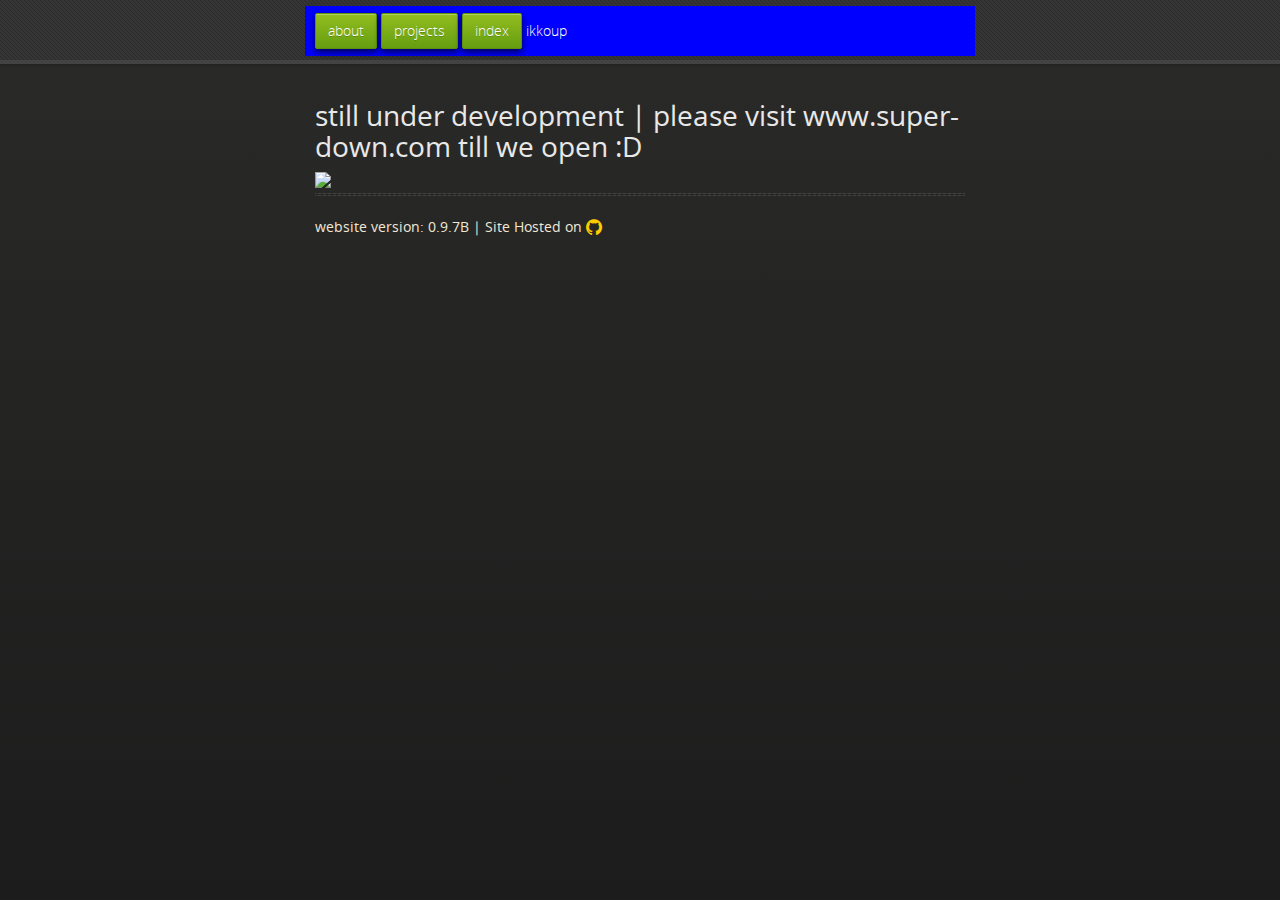
==== commit 197bffc7: "Update index.html" ====
--- a/index.html
+++ b/index.html
@@ -6,8 +6,8 @@
     <title>ikkoup scanlation</title>
     <link rel="stylesheet" href="stylesheets/styles.css">
     <link rel="stylesheet" href="stylesheets/pygment_trac.css">
-	<link rel="stylesheet" href="font111/css/font-awesome.min.css">
-    <script src="https://ajax.googleapis.com/ajax/libs/jquery/1.7.1/jquery.min.js"></script>
+    <link href="//maxcdn.bootstrapcdn.com/font-awesome/4.1.0/css/font-awesome.min.css" rel="stylesheet">
+    <script src="https://ajax.googleapis.com/ajax/libs/jquery/2.1.1/jquery.min.js"></script>
     <script src="javascripts/respond.js"></script>
     <!--[if lt IE 9]>
       <script src="//html5shiv.googlecode.com/svn/trunk/html5.js"></script>
@@ -54,7 +54,7 @@
 
 
 <hr>
-website version: 0.9.7B |  Site Hosted on <a href="http://github.com">"Github"</a></section>
+website version: 0.9.7B |  Site Hosted on <a href="http://github.com" class="user-mention"><i class="fa fa-github fa-lg"></i></a></section>
 
   </div>
 
